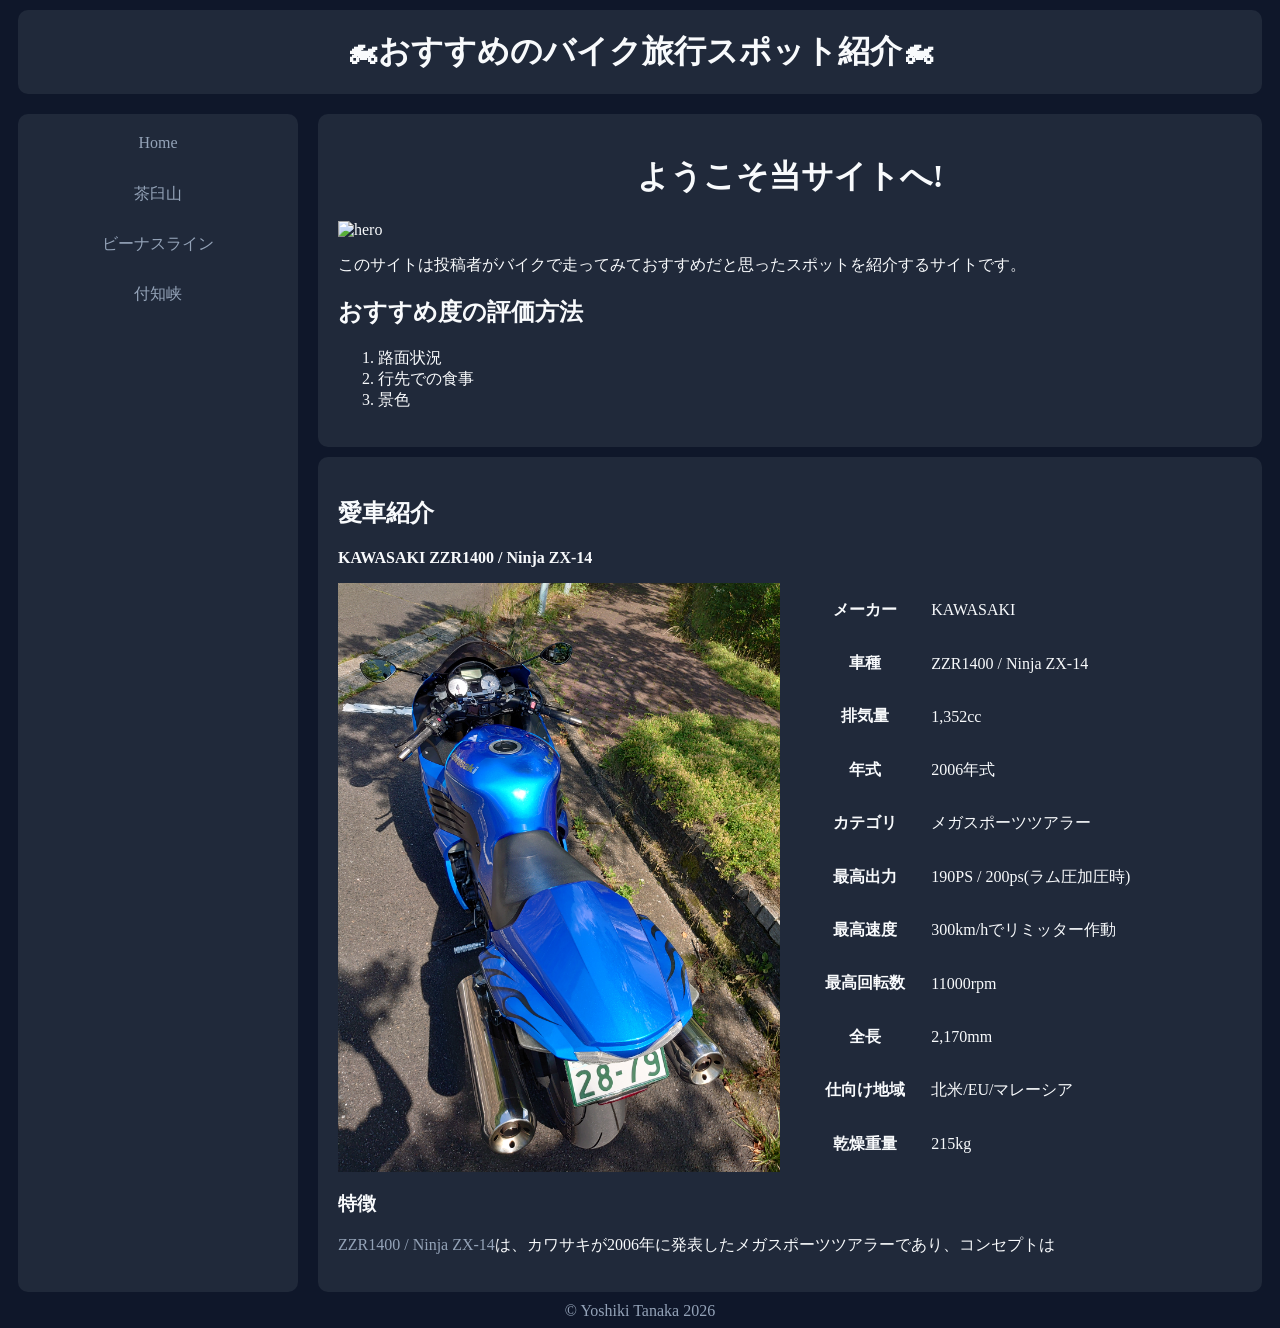
==== index.html @ da50d166 "Merge pull request #1 from StdEnku/main card追加" ====
<!DOCTYPE html>
<html>

<head>
    <!-- #region head情報 -->
    <meta charset="UTF-8">
    <meta name="viewport" content="width=device-width, initial-scale=1.0">
    <title>おすすめのバイク旅行スポット紹介 | Home</title>

    <link rel="stylesheet" href="./css/base.css">
    <link rel="stylesheet" href="./css/classes.css">
    <!-- #endregion -->
</head>

<body>
    <header>
        <h1 class="card">🏍おすすめのバイク旅行スポット紹介🏍</h1>
    </header>

    <main>
        <div class="sidebar-content-sepalater">
            <!-- #region サイドバー -->
            <div class="sideBar card">
                <ul>
                    <li><a href="./index.html" class="sidebar-item">Home</a></li>
                    <li><a href="./html/chausuyama.html" class="sidebar-item">茶臼山</a></li>
                    <li><a href="./html/venus_line.html" class="sidebar-item">ビーナスライン</a></li>
                    <li><a href="./html/tsukechi.html" class="sidebar-item">付知峡</a></li>
                </ul>
            </div>
            <!-- #endregion -->

            <!-- #region ここからメインコンテンツ -->
            <div><!-- 意味のないdivに見えるかもしれないがsidebar-content-sepalaterの子供は二つまでなのでメインコンテンツはここに入れていく -->
                <div class="card">
                    <h1 class="centerContent">ようこそ当サイトへ!</h1>
                    <img src="./rsc/hero.JPG" alt="hero">
                    <p>このサイトは投稿者がバイクで走ってみておすすめだと思ったスポットを紹介するサイトです。</p>
                    <h2>おすすめ度の評価方法</h2>
                    <ol>
                        <li>路面状況</li>
                        <li>行先での食事</li>
                        <li>景色</li>
                    </ol>
                </div>

                <div class="card">
                    <h2>愛車紹介</h2>
                    <p><strong>KAWASAKI ZZR1400 / Ninja ZX-14</strong></p>
                    <div class="split2Items">
                        <img src="./rsc/machine.JPG" alt="zzr1400">
                        <table>
                            <tr>
                                <th>メーカー</th>
                                <td>KAWASAKI</td>
                            </tr>
                            <tr>
                                <th>車種</th>
                                <td>ZZR1400 / Ninja ZX-14</td>
                            </tr>
                            <tr>
                                <th>排気量</th>
                                <td>1,352cc</td>
                            </tr>
                            <tr>
                                <th>年式</th>
                                <td>2006年式</td>
                            </tr>
                            <tr>
                                <th>カテゴリ</th>
                                <td>メガスポーツツアラー</td>
                            </tr>
                            <tr>
                                <th>最高出力</th>
                                <td>190PS / 200ps(ラム圧加圧時)</td>
                            </tr>
                            <tr>
                                <th>最高速度</th>
                                <td>300km/hでリミッター作動</td>
                            </tr>
                            <tr>
                                <th>最高回転数</th>
                                <td>11000rpm</td>
                            </tr>
                            <tr>
                                <th>全長</th>
                                <td>2,170mm</td>
                            </tr>
                            <tr>
                                <th>仕向け地域</th>
                                <td>北米/EU/マレーシア</td>
                            </tr>
                            <tr>
                                <th>乾燥重量</th>
                                <td>215kg</td>
                            </tr>
                        </table>
                    </div>

                    <h3>特徴</h3>
                    <p>
                        <a href="https://ja.wikipedia.org/wiki/%E3%82%AB%E3%83%AF%E3%82%B5%E3%82%AD%E3%83%BBZZR1400">ZZR1400
                            / Ninja ZX-14</a>は、カワサキが2006年に発表したメガスポーツツアラーであり、コンセプトは
                    </p>
                </div>
            </div>
            <!-- #endregion -->
        </div>
    </main>

    <footer>
        <a href="./html/license.html">&copy; Yoshiki Tanaka 2026</a>
    </footer>
</body>

</html>
---- css/base.css ----
/* #region 全体設定 */
:root {
    --primary-background: #0F172A;
    --primary-text: #F8FAFC;

    --secondary-background: #2f3847;
    --secondary-text: #94A3B8;

    --card-background: #20293a;
}

* {
    box-sizing: border-box;
}
/* #endregion */

/* #region html */
html {
    background-color: var(--primary-background);
    color: var(--primary-text);
}
/* #endregion */

/* #region header */
header {
    text-align: center;
}
/* #endregion */

/* #region footer */
footer {
    text-align: center;
}
/* #endregion*/

/* #region img */
img {
    max-width: 100%;
    height: auto;
}
/* #endregion */

/* #region a */
a {
    color: var(--secondary-text);
    text-decoration: none;
}

a:visited {
    color: var(--secondary-text);
}

a:hover {
    color: var(--primary-text);
}
/* #endregion */
---- css/classes.css ----
/* #region sidebar */
.sideBar {
    text-align: center;
}

.sideBar ul {
    list-style-type: none;
    padding: 0;
    margin: 0;
}

.sideBar li {
    height: 50px;
}
/* #endregion */

/* #region sidebar-item */
.sidebar-item {
    color: var(--secondary-text);
 
}

.sidebar-item:link {
    color: var(--secondary-text);
    text-decoration: none;
}

.sidebar-item:visited {
    color: var(--secondary-text);
    text-decoration: none;
}

.sidebar-item:active {
    color: var(--secondary-text);
    text-decoration: none;
}

.sidebar-item:hover {
    padding: 15px 25px 15px 25px;
    color: var(--primary-text);
    background-color: var(--secondary-background);
    border-radius: 3px;
    box-shadow: 0px 5px 15px 0px var(--primary-text);
}
/* #endregion */

.sidebar-content-sepalater {
    display: grid;
    grid-template-columns: 300px auto;
}

.split2Items {
    display: grid;
    grid-template-columns: 1fr 1fr;
    gap: 20px;
}

.card {
    background-color: var(--card-background);
    padding: 20px;
    margin: 10px;
    border-radius: 10px;
}

.centerContent {
    text-align: center;
}
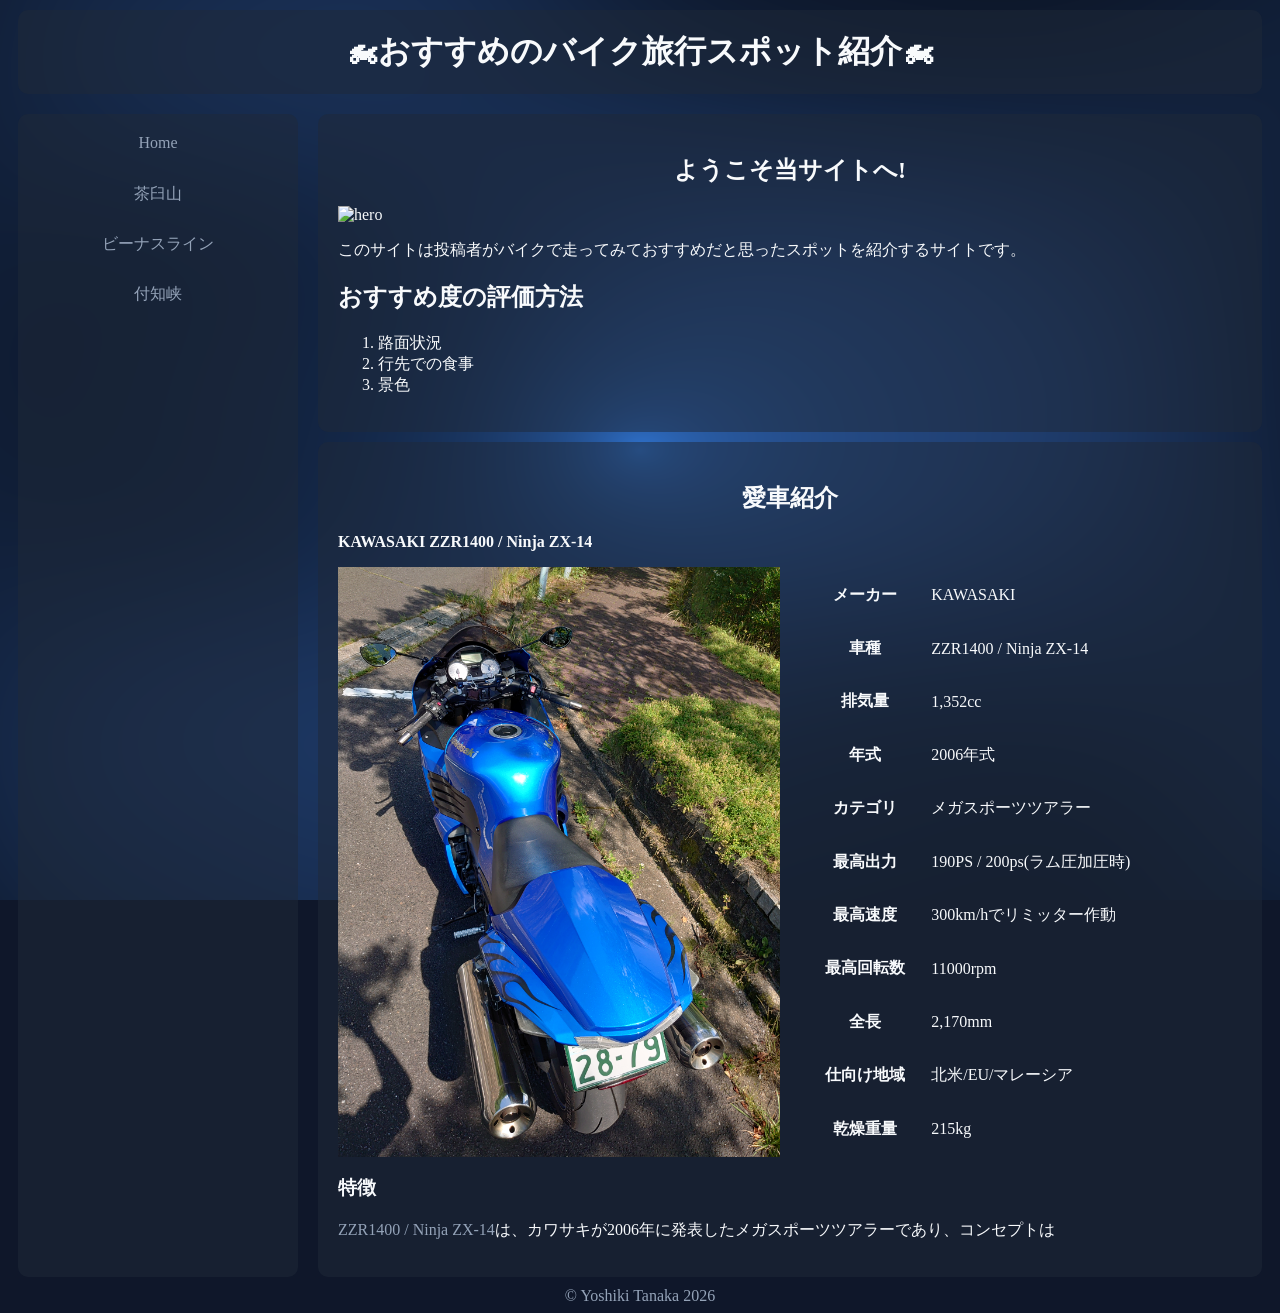
==== commit f2972047: "Merge pull request #2 from StdEnku/main シェーダーエフェクト導入成功" ====
--- a/index.html
+++ b/index.html
@@ -9,10 +9,16 @@
 
     <link rel="stylesheet" href="./css/base.css">
     <link rel="stylesheet" href="./css/classes.css">
+
+    <script src="./js/webgl_utils.js" defer></script>
+    <script src="./js/get_my_effect_program.js" defer></script>
+    <script src="./js/canvas_control.js" defer></script>
     <!-- #endregion -->
 </head>
 
 <body>
+    <canvas id="bg-canvas"></canvas>
+
     <header>
         <h1 class="card">🏍おすすめのバイク旅行スポット紹介🏍</h1>
     </header>
@@ -33,7 +39,7 @@
             <!-- #region ここからメインコンテンツ -->
             <div><!-- 意味のないdivに見えるかもしれないがsidebar-content-sepalaterの子供は二つまでなのでメインコンテンツはここに入れていく -->
                 <div class="card">
-                    <h1 class="centerContent">ようこそ当サイトへ!</h1>
+                    <h2 class="centerContent">ようこそ当サイトへ!</h2>
                     <img src="./rsc/hero.JPG" alt="hero">
                     <p>このサイトは投稿者がバイクで走ってみておすすめだと思ったスポットを紹介するサイトです。</p>
                     <h2>おすすめ度の評価方法</h2>
@@ -45,7 +51,7 @@
                 </div>
 
                 <div class="card">
-                    <h2>愛車紹介</h2>
+                    <h2 class="centerContent">愛車紹介</h2>
                     <p><strong>KAWASAKI ZZR1400 / Ninja ZX-14</strong></p>
                     <div class="split2Items">
                         <img src="./rsc/machine.JPG" alt="zzr1400">
@@ -99,7 +105,7 @@
 
                     <h3>特徴</h3>
                     <p>
-                        <a href="https://ja.wikipedia.org/wiki/%E3%82%AB%E3%83%AF%E3%82%B5%E3%82%AD%E3%83%BBZZR1400">ZZR1400
+                        <a href="https://ja.wikipedia.org/wiki/%E3%82%AB%E3%83%AF%E3%82%B5%E3%82%AD%E3%83%BBZZR1400" target="_blank">ZZR1400
                             / Ninja ZX-14</a>は、カワサキが2006年に発表したメガスポーツツアラーであり、コンセプトは
                     </p>
                 </div>
--- a/css/base.css
+++ b/css/base.css
@@ -6,7 +6,7 @@
     --secondary-background: #2f3847;
     --secondary-text: #94A3B8;
 
-    --card-background: #20293a;
+    --card-background: #20293a83;
 }
 
 * {
@@ -53,4 +53,14 @@
 a:hover {
     color: var(--primary-text);
 }
-/* #endregion */+/* #endregion */
+
+#bg-canvas {
+    position: fixed;        /* 画面を基準に固定し、スクロールしても追従させる */
+    top: 0;
+    left: 0;
+    width: 100vw;           /* 画面の幅いっぱいに広げる */
+    height: 100vh;          /* 画面の高さいっぱいに広げる */
+    z-index: -1;            /* 他の要素より奥（背後）に配置する */
+    pointer-events: none;
+}
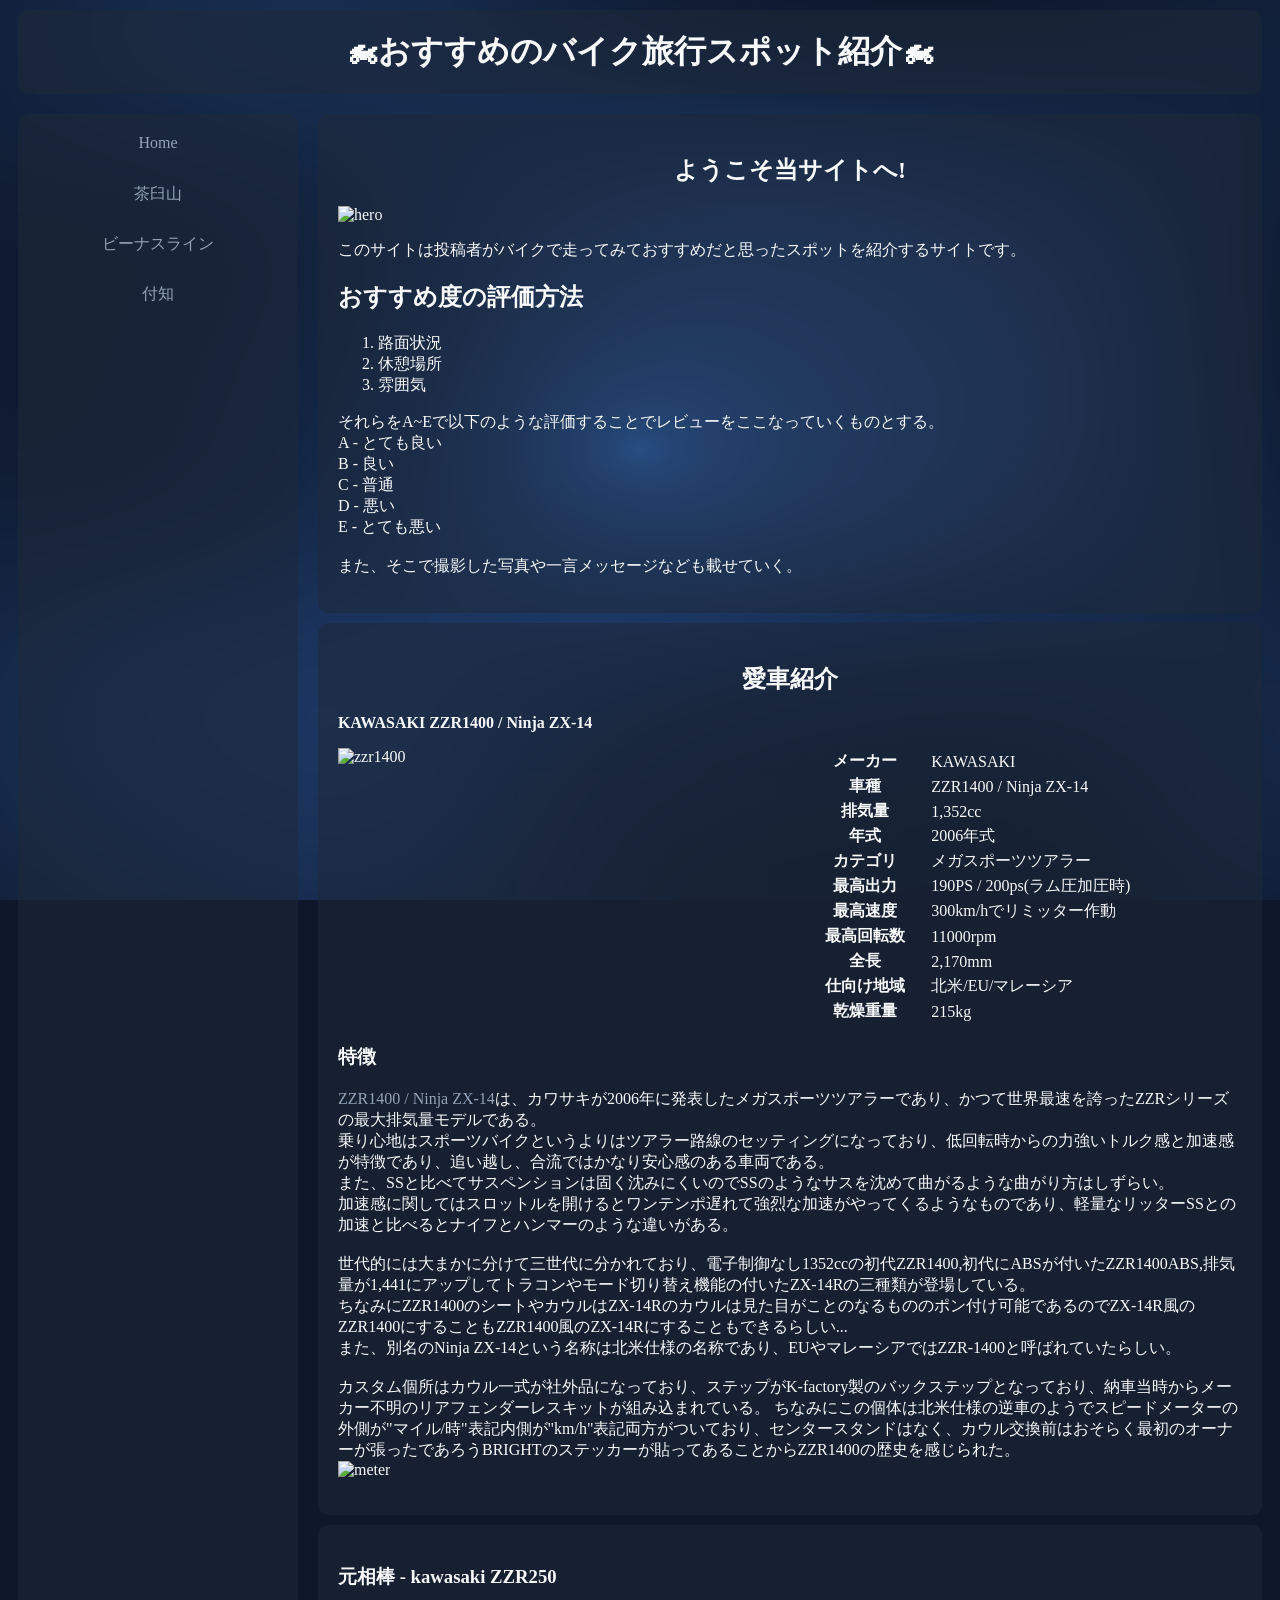
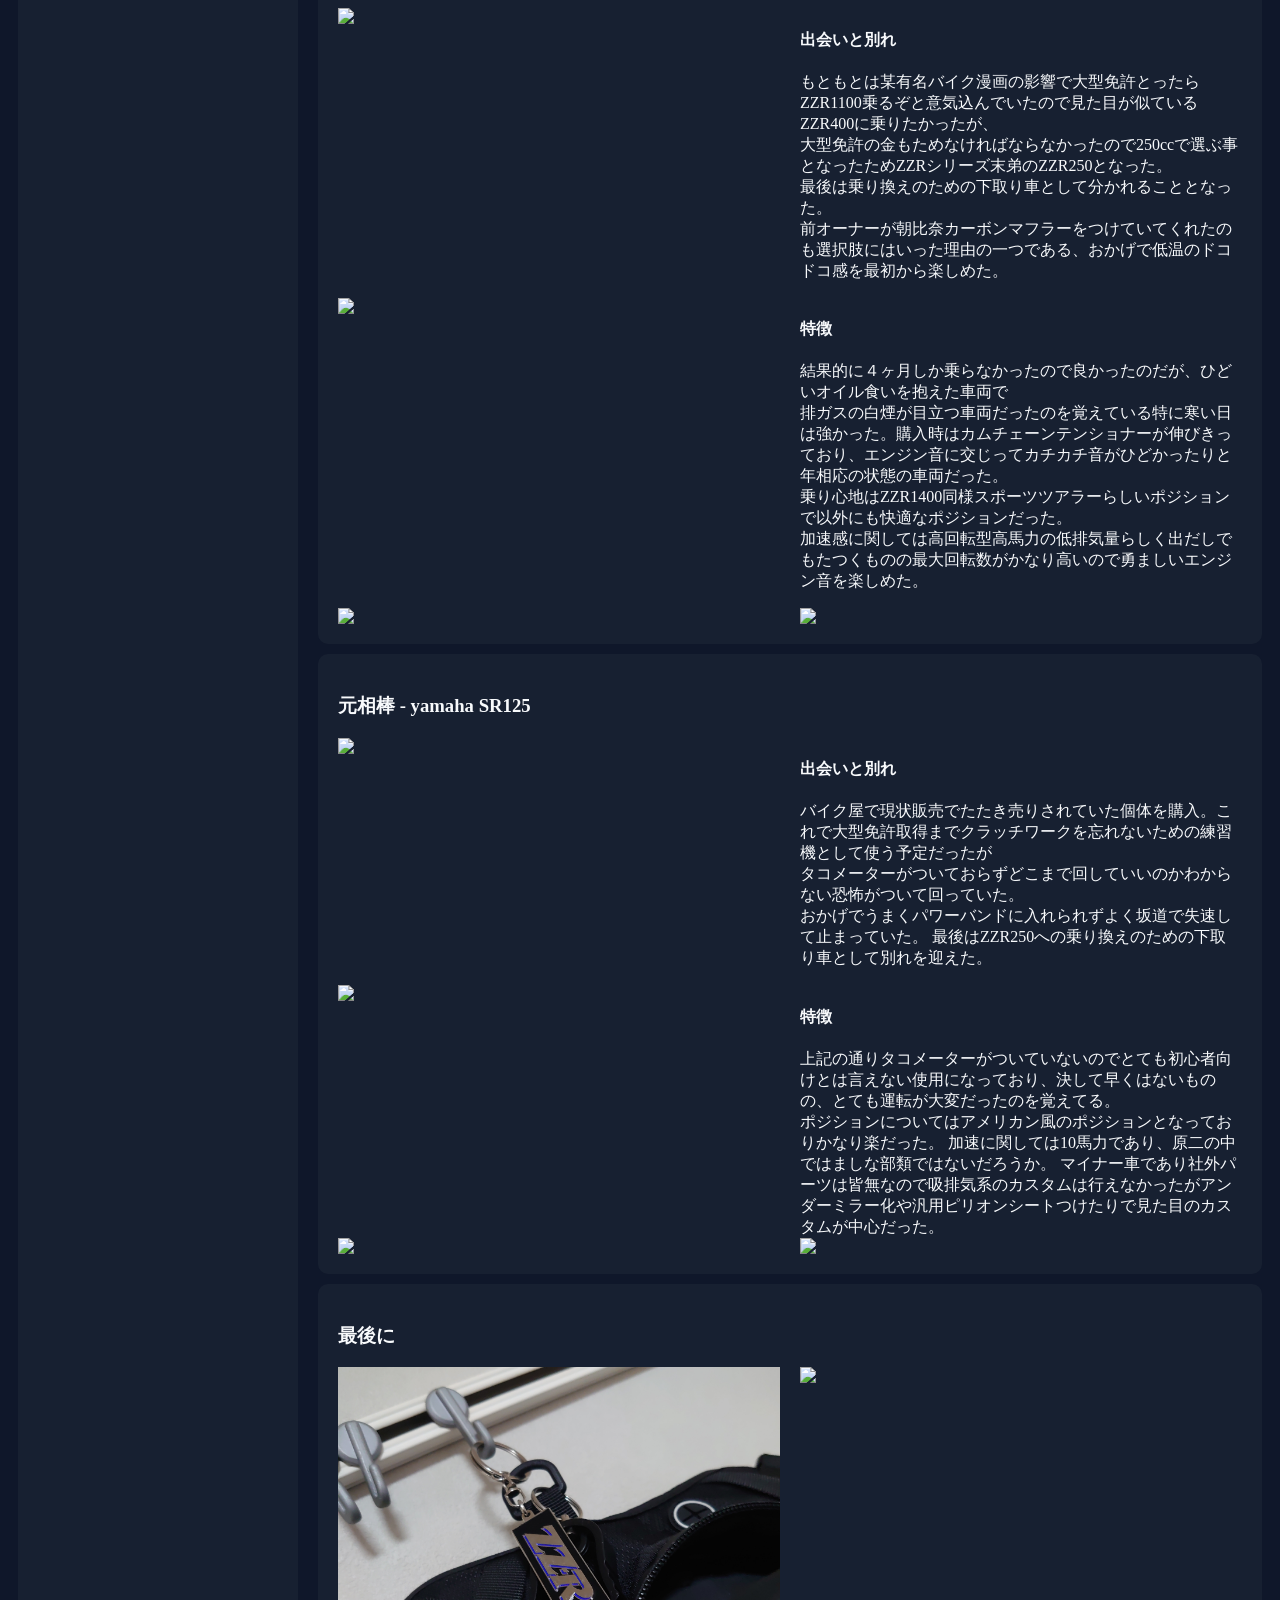
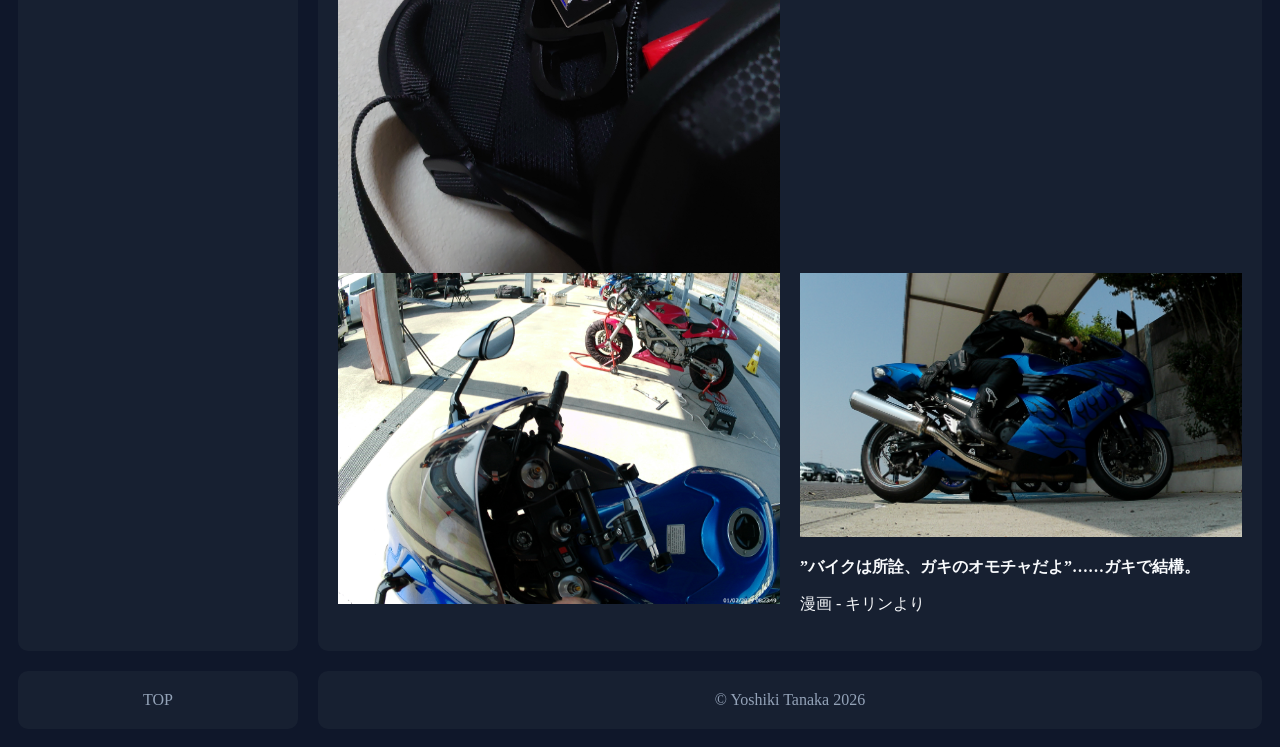
==== commit ec5ab2aa: "Merge pull request #6 from StdEnku/main ポジション微修正" ====
--- a/index.html
+++ b/index.html
@@ -13,6 +13,7 @@
     <script src="./js/webgl_utils.js" defer></script>
     <script src="./js/get_my_effect_program.js" defer></script>
     <script src="./js/canvas_control.js" defer></script>
+    <script src="./js/card_fadein.js" defer></script>
     <!-- #endregion -->
 </head>
 
@@ -23,7 +24,7 @@
         <h1 class="card">🏍おすすめのバイク旅行スポット紹介🏍</h1>
     </header>
 
-    <main>
+    <main id="top">
         <div class="sidebar-content-sepalater">
             <!-- #region サイドバー -->
             <div class="sideBar card">
@@ -31,7 +32,7 @@
                     <li><a href="./index.html" class="sidebar-item">Home</a></li>
                     <li><a href="./html/chausuyama.html" class="sidebar-item">茶臼山</a></li>
                     <li><a href="./html/venus_line.html" class="sidebar-item">ビーナスライン</a></li>
-                    <li><a href="./html/tsukechi.html" class="sidebar-item">付知峡</a></li>
+                    <li><a href="./html/tsukechi.html" class="sidebar-item">付知</a></li>
                 </ul>
             </div>
             <!-- #endregion -->
@@ -40,21 +41,31 @@
             <div><!-- 意味のないdivに見えるかもしれないがsidebar-content-sepalaterの子供は二つまでなのでメインコンテンツはここに入れていく -->
                 <div class="card">
                     <h2 class="centerContent">ようこそ当サイトへ!</h2>
-                    <img src="./rsc/hero.JPG" alt="hero">
+                    <img src="./rsc/00.index/hero.JPG" alt="hero">
                     <p>このサイトは投稿者がバイクで走ってみておすすめだと思ったスポットを紹介するサイトです。</p>
                     <h2>おすすめ度の評価方法</h2>
                     <ol>
                         <li>路面状況</li>
-                        <li>行先での食事</li>
-                        <li>景色</li>
+                        <li>休憩場所</li>
+                        <li>雰囲気</li>
                     </ol>
+                    <p>
+                        それらをA~Eで以下のような評価することでレビューをここなっていくものとする。<br>
+                        A - とても良い<br>
+                        B - 良い<br>
+                        C - 普通<br>
+                        D - 悪い<br>
+                        E - とても悪い<br>
+                        <br>
+                        また、そこで撮影した写真や一言メッセージなども載せていく。
+                    </p>
                 </div>
 
                 <div class="card">
                     <h2 class="centerContent">愛車紹介</h2>
                     <p><strong>KAWASAKI ZZR1400 / Ninja ZX-14</strong></p>
                     <div class="split2Items">
-                        <img src="./rsc/machine.JPG" alt="zzr1400">
+                        <img src="./rsc/00.index/machine.JPG" alt="zzr1400">
                         <table>
                             <tr>
                                 <th>メーカー</th>
@@ -106,8 +117,106 @@
                     <h3>特徴</h3>
                     <p>
                         <a href="https://ja.wikipedia.org/wiki/%E3%82%AB%E3%83%AF%E3%82%B5%E3%82%AD%E3%83%BBZZR1400" target="_blank">ZZR1400
-                            / Ninja ZX-14</a>は、カワサキが2006年に発表したメガスポーツツアラーであり、コンセプトは
+                            / Ninja ZX-14</a>は、カワサキが2006年に発表したメガスポーツツアラーであり、かつて世界最速を誇ったZZRシリーズの最大排気量モデルである。<br>
+                            乗り心地はスポーツバイクというよりはツアラー路線のセッティングになっており、低回転時からの力強いトルク感と加速感が特徴であり、追い越し、合流ではかなり安心感のある車両である。<br>
+                            また、SSと比べてサスペンションは固く沈みにくいのでSSのようなサスを沈めて曲がるような曲がり方はしずらい。<br>
+                            加速感に関してはスロットルを開けるとワンテンポ遅れて強烈な加速がやってくるようなものであり、軽量なリッターSSとの加速と比べるとナイフとハンマーのような違いがある。<br>
+                            <br>
+                            世代的には大まかに分けて三世代に分かれており、電子制御なし1352ccの初代ZZR1400,初代にABSが付いたZZR1400ABS,排気量が1,441にアップしてトラコンやモード切り替え機能の付いたZX-14Rの三種類が登場している。<br>
+                            ちなみにZZR1400のシートやカウルはZX-14Rのカウルは見た目がことのなるもののポン付け可能であるのでZX-14R風のZZR1400にすることもZZR1400風のZX-14Rにすることもできるらしい...
+                            <br>
+                            また、別名のNinja ZX-14という名称は北米仕様の名称であり、EUやマレーシアではZZR-1400と呼ばれていたらしい。<br>
+                            <br>
+                            カスタム個所はカウル一式が社外品になっており、ステップがK-factory製のバックステップとなっており、納車当時からメーカー不明のリアフェンダーレスキットが組み込まれている。
+                            ちなみにこの個体は北米仕様の逆車のようでスピードメーターの外側が"マイル/時"表記内側が"km/h"表記両方がついており、センタースタンドはなく、カウル交換前はおそらく最初のオーナーが張ったであろうBRIGHTのステッカーが貼ってあることからZZR1400の歴史を感じられた。<br>
+                            <img src="./rsc/00.index/meter.JPG" alt="meter" id="meterImage">
                     </p>
+                </div>
+
+                <div class="card">
+                    <h3>元相棒 - kawasaki ZZR250</h3>
+
+                    <div class="split2Items">
+                        <img src="./rsc/00.index/zzr250 (1).JPG">
+                        <div>
+                            <h4>出会いと別れ</h4>
+                            <p>
+                                もともとは某有名バイク漫画の影響で大型免許とったらZZR1100乗るぞと意気込んでいたので見た目が似ているZZR400に乗りたかったが、<br>
+                                大型免許の金もためなければならなかったので250ccで選ぶ事となったためZZRシリーズ末弟のZZR250となった。<br>
+                                最後は乗り換えのための下取り車として分かれることとなった。<br>
+                                前オーナーが朝比奈カーボンマフラーをつけていてくれたのも選択肢にはいった理由の一つである、おかげで低温のドコドコ感を最初から楽しめた。
+                            </p>
+                        </div>
+                    </div>
+
+                    <div class="split2Items">
+                        <img src="./rsc/00.index/zzr250 (2).JPG">
+                        <div>
+                            <h4>特徴</h4>
+                            <p>
+                                結果的に４ヶ月しか乗らなかったので良かったのだが、ひどいオイル食いを抱えた車両で<br>
+                                排ガスの白煙が目立つ車両だったのを覚えている特に寒い日は強かった。購入時はカムチェーンテンショナーが伸びきっており、エンジン音に交じってカチカチ音がひどかったりと年相応の状態の車両だった。<br>
+                                乗り心地はZZR1400同様スポーツツアラーらしいポジションで以外にも快適なポジションだった。<br>
+                                加速感に関しては高回転型高馬力の低排気量らしく出だしでもたつくものの最大回転数がかなり高いので勇ましいエンジン音を楽しめた。<br>
+                            </p>
+                        </div>
+                    </div>
+
+                    <div class="split2Items">
+                        <img src="./rsc/00.index/zzr250 (3).JPG">
+                        <img src="./rsc/00.index/zzr250 (4).JPG">
+                    </div>
+                </div>
+
+                <div class="card">
+                    <h3>元相棒 - yamaha SR125</h3>
+
+                    <div class="split2Items">
+                        <img src="./rsc/00.index/sr (1).JPG">
+                        <div>
+                            <h4>出会いと別れ</h4>
+                            <p>
+                                バイク屋で現状販売でたたき売りされていた個体を購入。これで大型免許取得までクラッチワークを忘れないための練習機として使う予定だったが<br>
+                                タコメーターがついておらずどこまで回していいのかわからない恐怖がついて回っていた。<br>
+                                おかげでうまくパワーバンドに入れられずよく坂道で失速して止まっていた。
+                                最後はZZR250への乗り換えのための下取り車として別れを迎えた。
+                            </p>
+                        </div>
+                    </div>
+
+                    <div class="split2Items">
+                        <img src="./rsc/00.index/sr (2).JPG">
+                        <div>
+                            <h4>特徴</h4>
+                            上記の通りタコメーターがついていないのでとても初心者向けとは言えない使用になっており、決して早くはないものの、とても運転が大変だったのを覚えてる。<br>
+                            ポジションについてはアメリカン風のポジションとなっておりかなり楽だった。
+                            加速に関しては10馬力であり、原二の中ではましな部類ではないだろうか。
+                            マイナー車であり社外パーツは皆無なので吸排気系のカスタムは行えなかったがアンダーミラー化や汎用ピリオンシートつけたりで見た目のカスタムが中心だった。
+                        </div>
+                    </div>
+
+                    <div class="split2Items">
+                        <img src="./rsc/00.index/sr (3).JPG">
+                        <img src="./rsc/00.index/sr (4).JPG">
+                    </div>
+                </div>
+
+                <div class="card">
+                    <h3>最後に</h3>
+                    <div class="split2Items">
+                        <img src="./rsc/00.index/keyholder.JPG" >
+                        <img src="./rsc/00.index/kadoya.JPG" >
+                    </div>
+                    <div class="split2Items">
+                        <img src="./rsc/00.index/circuit.JPG" >
+                        <div>
+                            <img src="./rsc/00.index/im.JPG" >
+                            <p>
+                                <strong>”バイクは所詮、ガキのオモチャだよ”……ガキで結構。</strong>
+                                <p>漫画 - キリンより</p>
+                            </p>
+                        </div>
+                    </div>
                 </div>
             </div>
             <!-- #endregion -->
@@ -115,7 +224,14 @@
     </main>
 
     <footer>
-        <a href="./html/license.html">&copy; Yoshiki Tanaka 2026</a>
+        <div class="sidebar-content-sepalater">
+            <div class="card centerContent">
+                <a href="#top" class="sidebar-item">TOP</a>
+            </div>
+            <div class="card centerContent">
+                <a href="./html/license.html" class="sidebar-item">&copy; Yoshiki Tanaka 2026</a>
+            </div>
+        </div>
     </footer>
 </body>
 
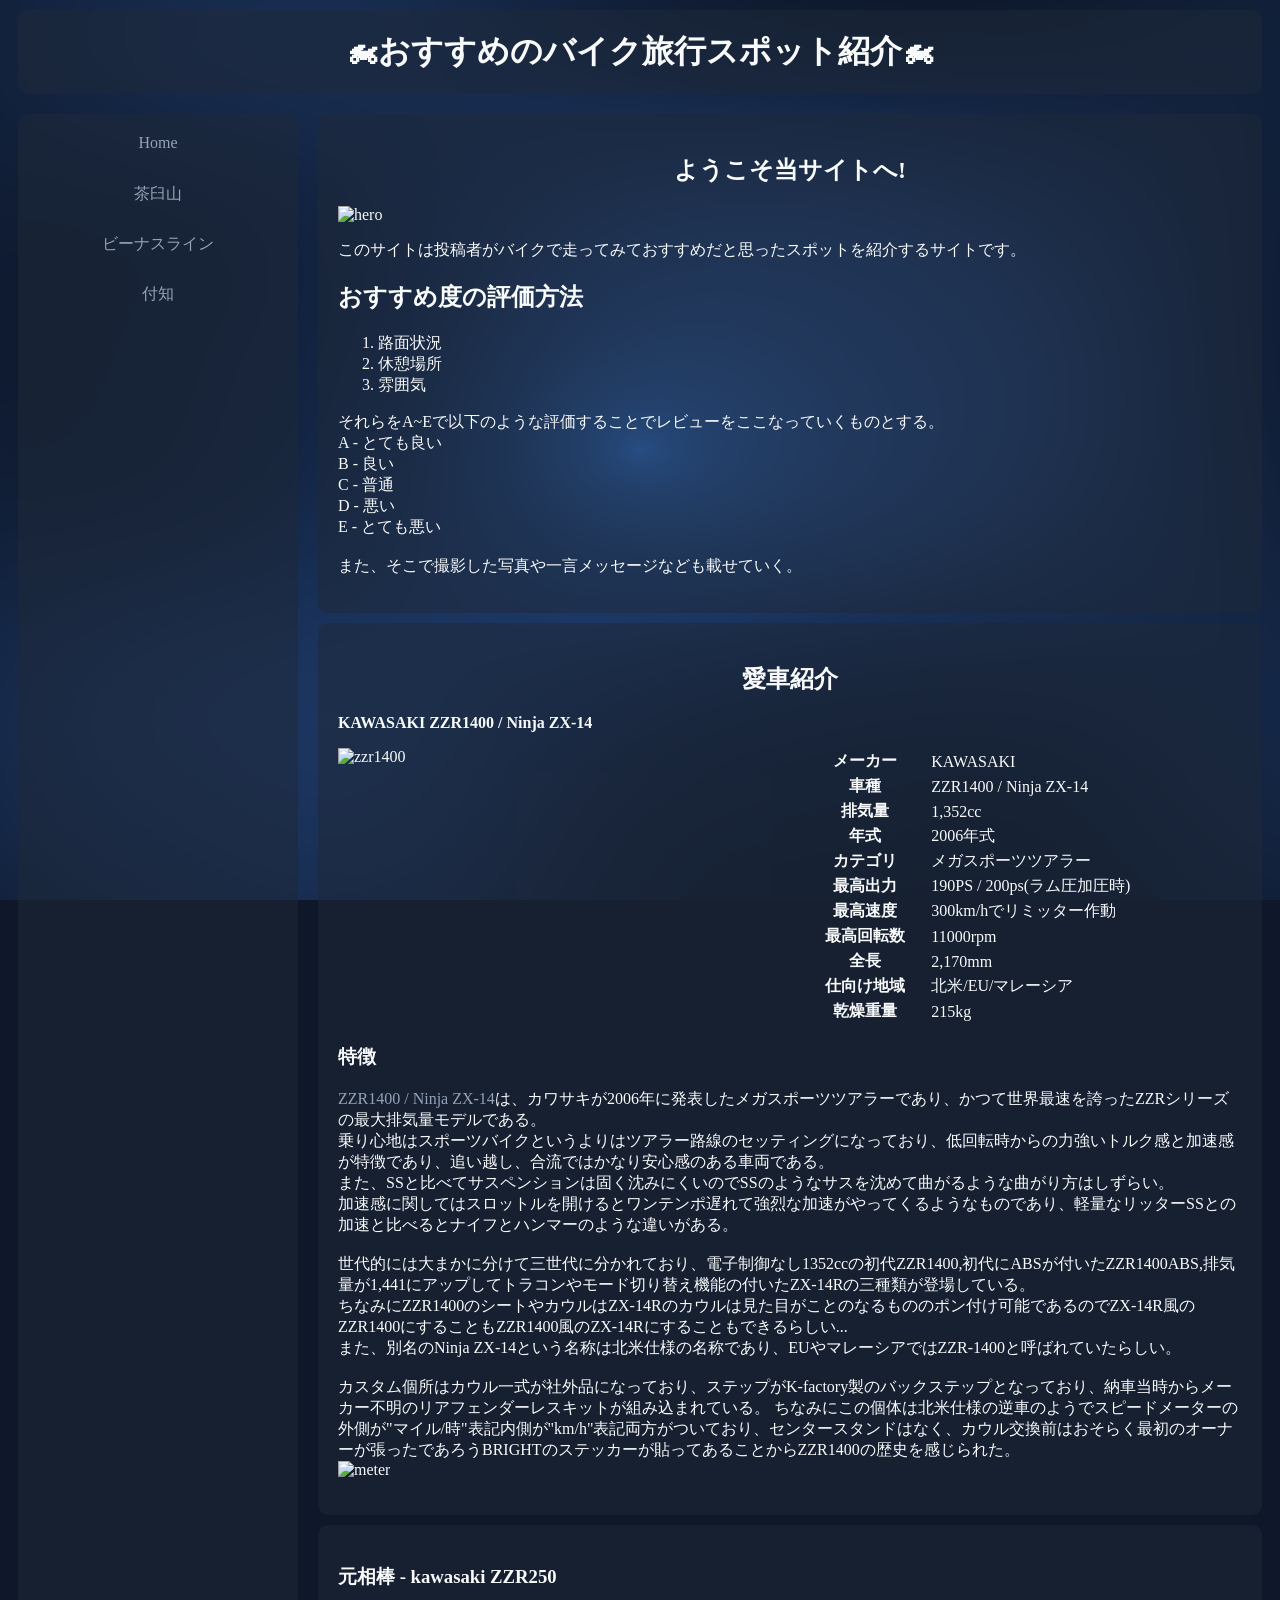
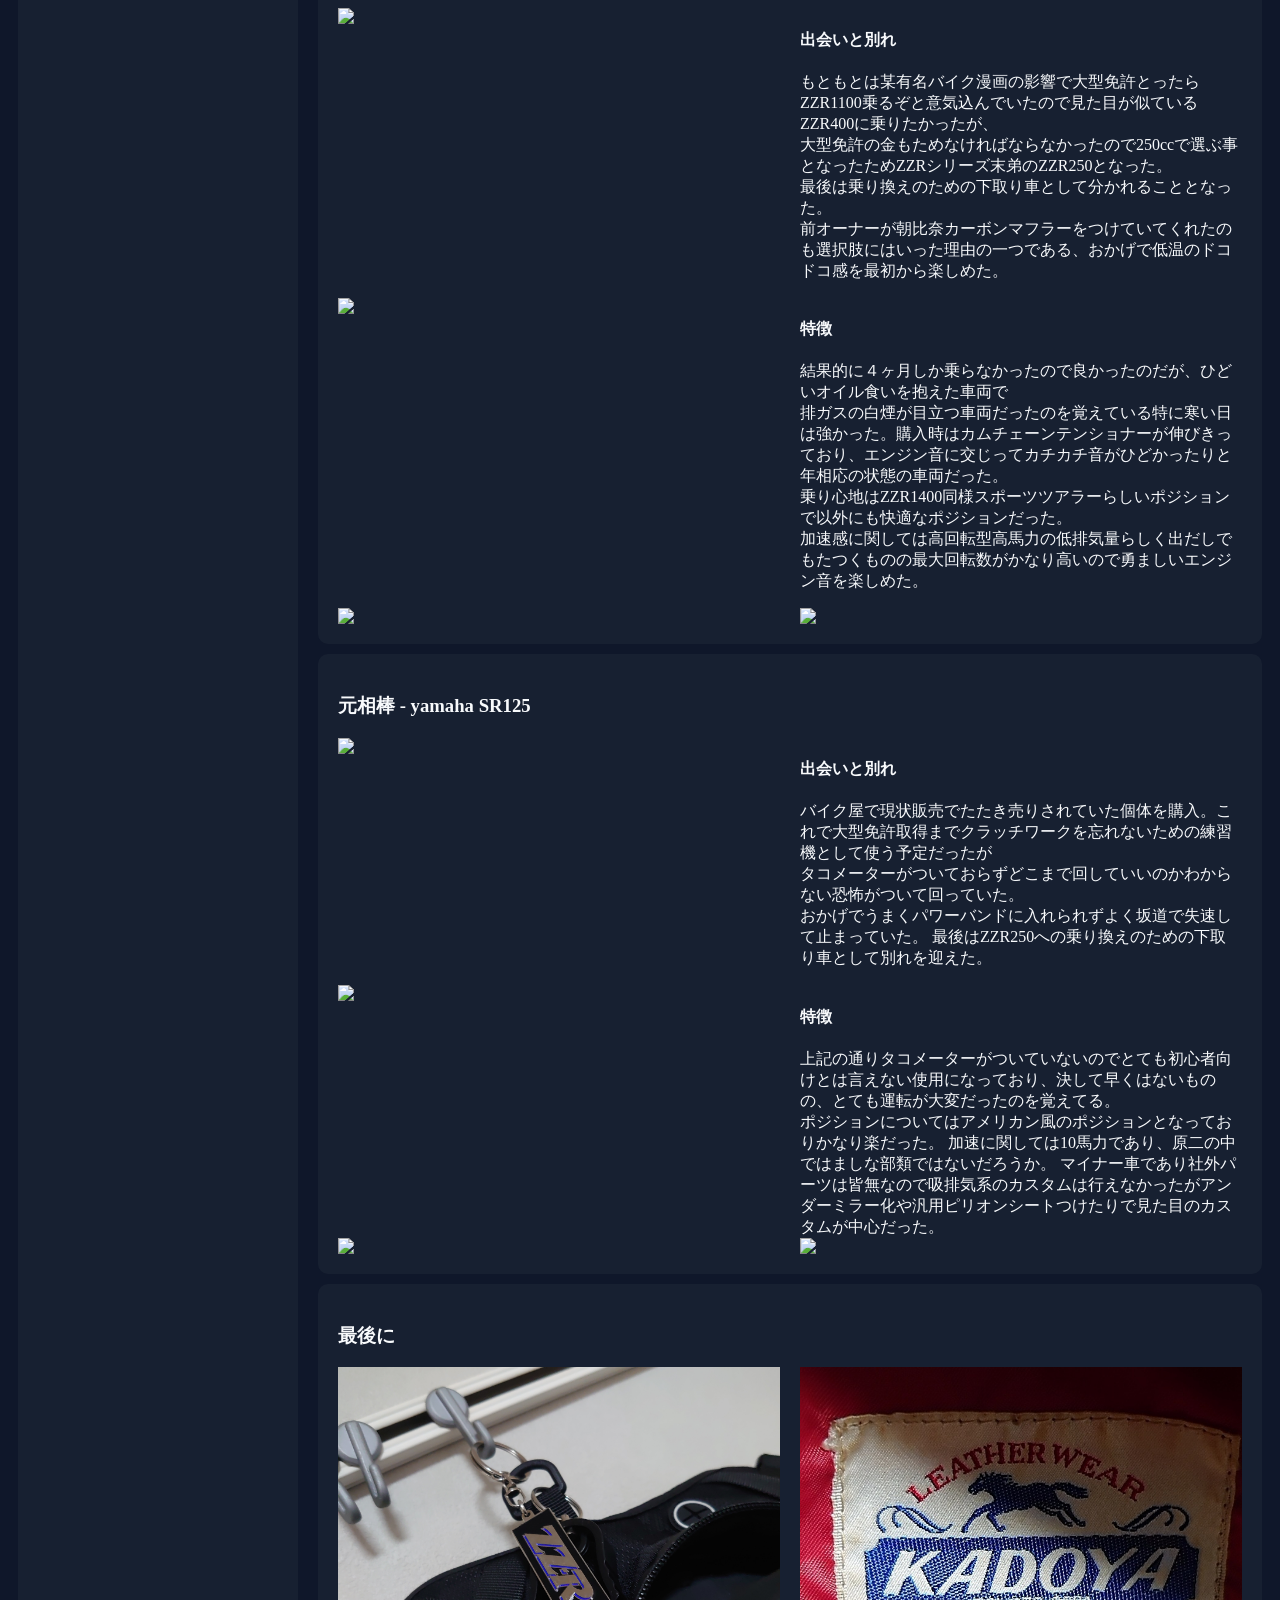
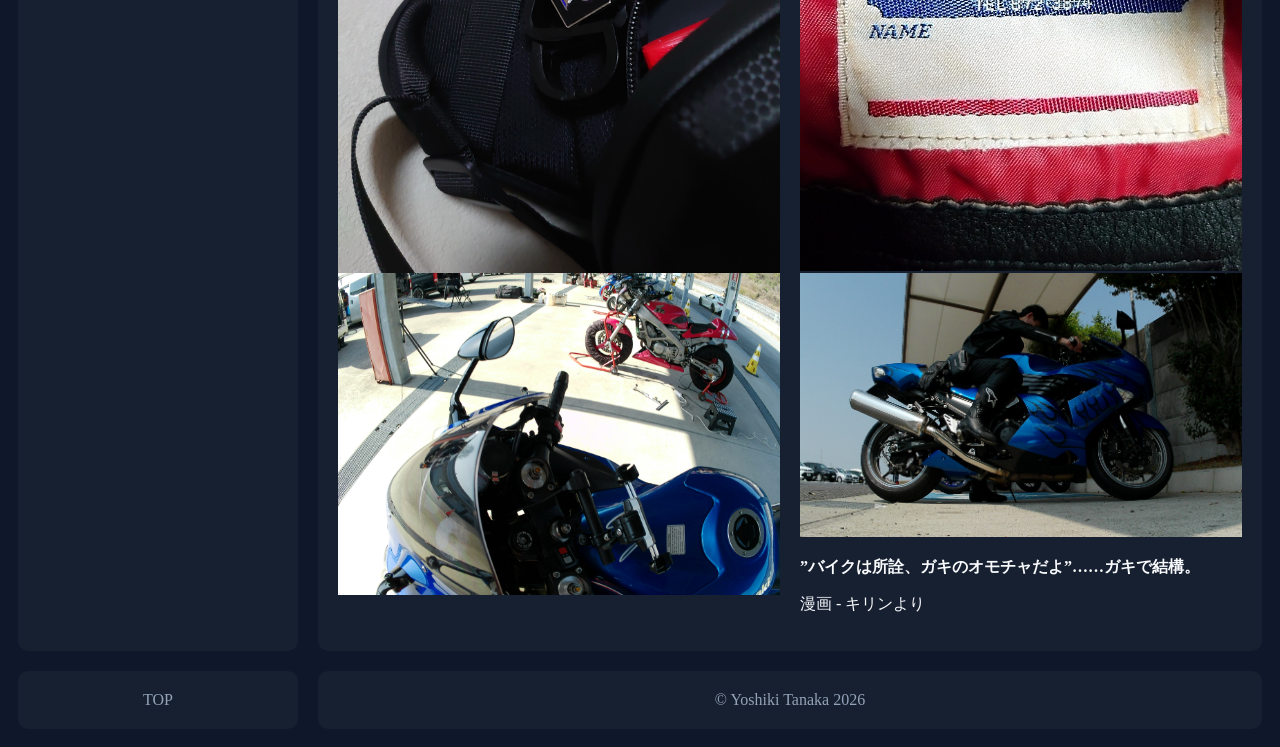
==== commit 106d786a: "写真のパスが間違っていたので修正" ====
--- a/index.html
+++ b/index.html
@@ -205,7 +205,7 @@
                     <h3>最後に</h3>
                     <div class="split2Items">
                         <img src="./rsc/00.index/keyholder.JPG" >
-                        <img src="./rsc/00.index/kadoya.JPG" >
+                        <img src="./rsc/00.index/kadoya.jpg" >
                     </div>
                     <div class="split2Items">
                         <img src="./rsc/00.index/circuit.JPG" >
